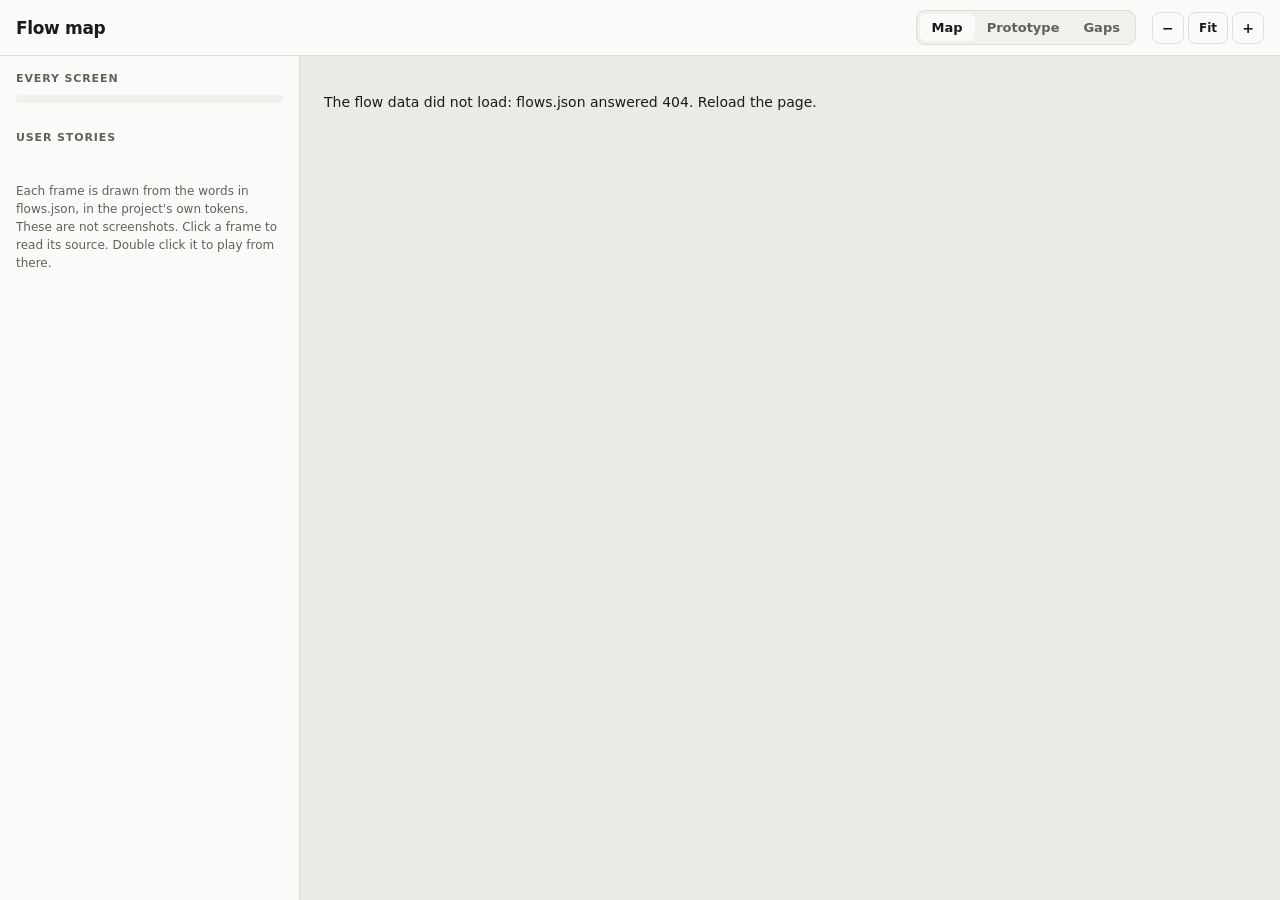
==== skills/flow-map/index.html @ 752dd4b7 "8.4: feat: the flow map draws any project's stories in their own frames" ====
<!doctype html>
<meta charset="utf-8">
<meta name="viewport" content="width=device-width,initial-scale=1">
<title>Flow map</title>
<style>
/* The chrome: the map's own furniture. It keeps one palette whatever the project is, so the
   project's colours are only ever the ones inside a screen. Nothing here names .frame, .bezel,
   .chrome or .screen, and a test holds that line. */
:root{
  --ground:#eceae6; --dot:#d8d4ce; --panel:#fbfaf8; --panel2:#f2f0ec; --ink:#1b1b19; --muted:#63605a; --line:#e0dcd6;
  --accent:#2f5d8a; --accent-ink:#ffffff;
  --s-built:#2e6b4c; --s-unwired:#a35f12; --s-designed:#6a5a86; --s-named:#7a4f8b; --s-gap:#ba1a1a; --s-later:#8c837e; --s-proposed:#1f6f8b;
  --chip:#fbfaf8; --shadow:0 1px 2px rgba(30,30,30,.08),0 8px 24px rgba(30,30,30,.10);
  --sans:ui-sans-serif,system-ui,-apple-system,"Segoe UI",sans-serif;
  --mono:ui-monospace,"SF Mono",Menlo,monospace;
}
@media (prefers-color-scheme:dark){:root{color-scheme:dark;
  --ground:#151514; --dot:#2a2927; --panel:#1f1e1c; --panel2:#272522; --ink:#f2f0ec; --muted:#b3aea6; --line:#37342f;
  --accent:#8fbde8; --accent-ink:#0c2033;
  --s-built:#6fc59a; --s-unwired:#f0a54a; --s-designed:#b9a6e0; --s-named:#d3a7e0; --s-gap:#ff8a80; --s-later:#9d948f; --s-proposed:#6cc3e0;
  --chip:#1f1e1c; --shadow:0 1px 2px rgba(0,0,0,.4),0 10px 30px rgba(0,0,0,.45);}}
*,*::before,*::after{box-sizing:border-box}
html,body{height:100%;margin:0}
body{background:var(--ground);color:var(--ink);font-family:var(--sans);font-size:14px;overflow:hidden}
button{font:inherit;color:inherit;cursor:pointer}
:focus-visible{outline:2px solid var(--accent);outline-offset:2px}

.app{display:grid;grid-template-rows:auto 1fr;height:100%}
header.bar{display:flex;align-items:center;gap:16px;padding:10px 16px;background:var(--panel);border-bottom:1px solid var(--line);flex-wrap:wrap}
.brand{display:flex;align-items:baseline;gap:10px;min-width:0;flex-wrap:wrap}
.brand b{font-weight:800;font-size:17px;letter-spacing:-.02em}
.stamp{font-family:var(--mono);font-size:11px;color:var(--muted)}
.seg{display:flex;background:var(--panel2);border:1px solid var(--line);border-radius:9px;padding:3px;margin-left:auto}
.seg button{border:0;background:none;padding:6px 12px;border-radius:6px;font-weight:600;font-size:13px;color:var(--muted)}
.seg button[aria-pressed="true"]{background:var(--panel);color:var(--ink)}
.seg button[hidden]{display:none}
.zoom{display:flex;gap:4px}
.zoom button{width:32px;height:32px;border:1px solid var(--line);background:var(--panel);border-radius:8px;font-weight:700}
.zoom button.wide{width:auto;padding:0 10px;font-size:12px}

.body{display:grid;grid-template-columns:300px 1fr;min-height:0}
aside{background:var(--panel);border-right:1px solid var(--line);overflow:auto;padding:16px;display:flex;flex-direction:column;gap:18px}
.label{font-size:11px;font-weight:700;letter-spacing:.08em;text-transform:uppercase;color:var(--muted)}
.bars{display:flex;height:8px;border-radius:4px;overflow:hidden;background:var(--panel2);gap:2px}
.bars span{display:block;height:100%}
.legend{display:grid;grid-template-columns:1fr auto;gap:6px 10px;font-size:12.5px}
.legend div{display:flex;align-items:center;gap:8px}
.legend output{font-family:var(--mono);font-size:12px;color:var(--muted);font-variant-numeric:tabular-nums}
.dot{width:9px;height:9px;border-radius:50%;flex:none}
.stories{display:flex;flex-direction:column;gap:4px}
.story{display:grid;grid-template-columns:28px 1fr;gap:4px 10px;text-align:left;border:1px solid transparent;background:none;border-radius:10px;padding:10px}
.story:hover{background:var(--panel2)}
.story[aria-current="true"]{background:var(--panel2);border-color:var(--line)}
.story .num{font-family:var(--mono);font-size:12px;color:var(--muted);padding-top:1px}
.story .t{font-weight:650;font-size:13.5px;line-height:1.3}
.story .m{grid-column:2;font-size:12px;color:var(--muted);display:flex;flex-direction:column;gap:6px}
.story .bars{height:5px}
.note{font-size:12px;line-height:1.5;color:var(--muted)}

main{position:relative;min-width:0;min-height:0;display:flex;flex-direction:column}
.storyhead{padding:14px 20px 10px;display:flex;flex-direction:column;gap:4px;border-bottom:1px solid var(--line);background:var(--panel)}
.storyhead h1{margin:0;font-size:20px;font-weight:750;letter-spacing:-.02em}
.storyhead p{margin:0;color:var(--muted);max-width:70ch;line-height:1.45}
.viewport{flex:1;overflow:auto;position:relative;cursor:grab;
  background-color:var(--ground);background-image:radial-gradient(var(--dot) 1.2px,transparent 1.3px);background-size:22px 22px}
.viewport.dragging{cursor:grabbing}
.stagewrap{position:relative}
.stage{position:absolute;left:0;top:0;transform-origin:0 0}
.stage svg.edges{position:absolute;left:0;top:0;overflow:visible;pointer-events:none}
.elabel{position:absolute;transform:translate(-50%,-50%);max-width:140px;background:var(--chip);border:1px solid var(--line);border-radius:7px;padding:3px 7px;font-size:11px;line-height:1.3;text-align:center}
.elabel.missing{color:var(--s-gap);border-color:var(--s-gap)}
.launch{position:absolute;font-family:var(--mono);font-size:11px;padding:4px 8px;border-radius:20px;background:var(--ink);color:var(--panel);transform:translateY(-50%)}
.lane{position:absolute;font-size:12px;font-weight:750;letter-spacing:.06em;text-transform:uppercase;color:var(--muted);white-space:nowrap}
.lane b{color:var(--accent);margin-right:8px}

.node{position:absolute;width:360px;background:none;border:0;padding:0;text-align:left;cursor:pointer}
.node .cap{display:flex;align-items:center;gap:7px;height:22px;margin-bottom:8px;font-size:12px;font-weight:650;white-space:nowrap;overflow:hidden;text-overflow:ellipsis}
.node .cap em{font-style:normal;color:var(--muted);font-weight:500}
.nodebox{display:flex;justify-content:center;filter:drop-shadow(0 8px 20px rgba(30,30,30,.14));transition:transform .15s ease}
.node:hover .nodebox{transform:translateY(-2px)}
.node[aria-pressed="true"] .nodebox{outline:3px solid var(--accent);outline-offset:6px;border-radius:12px}
.gapcard{width:300px;min-height:200px;border:2px dashed var(--s-gap);border-radius:22px;background:var(--panel);padding:18px;display:flex;flex-direction:column;gap:10px}
.gapcard .q{font-size:40px;font-weight:800;color:var(--s-gap);line-height:1}
.gapcard p{margin:0;font-size:13px;line-height:1.45}

.play{flex:1;overflow:auto;display:grid;grid-template-columns:minmax(0,1fr) 320px;gap:24px;padding:24px;align-items:start;
  background-color:var(--ground);background-image:radial-gradient(var(--dot) 1.2px,transparent 1.3px);background-size:22px 22px}
.playstage{display:flex;justify-content:center;padding-block:10px}
.playstage>div{transform:scale(1.35);transform-origin:top center}
.playstage [data-to]{cursor:pointer;transition:box-shadow .2s}
.playstage.flash [data-to]{box-shadow:0 0 0 2px var(--accent)}
.panel{background:var(--panel);border:1px solid var(--line);border-radius:14px;padding:16px;display:flex;flex-direction:column;gap:14px}
.panel h2{margin:0;font-size:17px;letter-spacing:-.01em}
.pill{display:inline-flex;align-items:center;gap:6px;font-size:11.5px;font-weight:650;padding:3px 9px;border-radius:20px;border:1px solid currentColor;width:max-content}
.ways{display:flex;flex-direction:column;gap:6px}
.ways button{display:flex;justify-content:space-between;gap:8px;text-align:left;border:1px solid var(--line);background:var(--panel2);border-radius:9px;padding:8px 10px;font-size:12.5px}
.ways button span{color:var(--muted);font-size:11.5px}
.trail{display:flex;flex-wrap:wrap;gap:4px;font-size:11.5px;color:var(--muted)}
.trail span+span::before{content:"\2192 "}

.drawer{position:absolute;top:12px;right:12px;bottom:12px;width:340px;max-width:calc(100% - 24px);background:var(--panel);border:1px solid var(--line);border-radius:14px;box-shadow:var(--shadow);padding:18px;overflow:auto;display:flex;flex-direction:column;gap:14px;z-index:5}
.drawer h2{margin:0;font-size:18px;letter-spacing:-.015em;padding-right:28px}
.drawer .x{position:absolute;top:12px;right:12px;width:30px;height:30px;border-radius:8px;border:1px solid var(--line);background:var(--panel2)}
.kv{display:grid;grid-template-columns:78px 1fr;gap:6px 10px;font-size:12.5px;margin:0}
.kv dt{color:var(--muted)}.kv dd{margin:0;font-family:var(--mono);font-size:11.5px;word-break:break-word}
.kv a{color:var(--accent)}
.drawer ul{margin:0;padding-left:18px;display:flex;flex-direction:column;gap:6px;line-height:1.45;font-size:13px}
.drawer .defect li{color:var(--s-gap)}
.primary{border:0;background:var(--accent);color:var(--accent-ink);font-weight:650;border-radius:9px;padding:9px 12px}

.sheet{flex:1;overflow:auto;padding:24px}
.sheet .inner{max-width:900px;display:flex;flex-direction:column;gap:22px}
.sheet .inner.wide{max-width:1180px}
.sheet h2{margin:0 0 8px;font-size:15px}
.item{display:grid;grid-template-columns:140px 1fr;gap:12px;padding:11px 14px;background:var(--panel);border:1px solid var(--line);border-radius:10px;text-align:left;width:100%;margin-top:6px}
.item b{font-size:12.5px}.item p{margin:0;line-height:1.45;font-size:13px}
.kind{font-size:11px;font-weight:700;letter-spacing:.06em;text-transform:uppercase}
.zone{display:flex;flex-direction:column;gap:6px}
.ents{display:grid;grid-template-columns:repeat(auto-fill,minmax(300px,1fr));gap:12px;align-items:start}
.ent{background:var(--panel);border:1px solid var(--line);border-radius:12px;padding:12px 14px;display:flex;flex-direction:column;gap:8px}
.ent header{display:flex;justify-content:space-between;align-items:center;gap:8px}
.ent header b{font-family:var(--mono);font-size:13px}
.ent>p{margin:0;font-size:12.5px;line-height:1.45;color:var(--muted)}
.ent ul{list-style:none;margin:0;padding:0;display:flex;flex-direction:column}
.ent li{display:grid;grid-template-columns:minmax(0,1.3fr) minmax(0,.8fr) minmax(0,1.4fr);gap:8px;padding:5px 0;border-top:1px solid var(--line);font-size:11.5px;align-items:baseline}
.ent li code{font-family:var(--mono);font-size:11px;word-break:break-word}
.ent li span{color:var(--muted)}.ent li em{font-style:normal;color:var(--muted)}
@media (max-width:820px){
  body{overflow:auto}
  .app{height:auto}
  .body{grid-template-columns:1fr}
  aside{border-right:0;border-bottom:1px solid var(--line)}
  .stories{flex-direction:row;overflow-x:auto;padding-bottom:4px}
  .story{min-width:220px}
  main{min-height:80vh}
  .viewport{height:70vh;flex:none}
  .play{grid-template-columns:1fr;padding:16px}
  .playstage>div{transform:none}
  .seg{margin-left:0}
  .item{grid-template-columns:1fr}
}
@media (prefers-reduced-motion:reduce){*{transition:none!important}}

/* screen:start
   Everything that paints a screen lives between these two marks, and every colour, font, radius
   and space in here is a custom property the page writes from the tokens of the flows.json it was
   given. A literal value here would be this page's opinion about somebody else's product, so the
   test refuses one. */
.frame{font-family:var(--t-font-sans);color:var(--t-colour-ink);flex:none}
.frame-mobile{width:220px}
.frame-mobile .bezel{width:220px;height:452px;border-radius:30px;background:var(--t-colour-frame);padding:7px;position:relative}
.frame-mobile .notch{position:absolute;top:8px;left:50%;width:62px;height:17px;margin-left:-31px;border-radius:10px;background:var(--t-colour-frame);z-index:2}
.frame-mobile .screen{height:100%;border-radius:var(--t-radius-screen);padding-top:30px}
.frame-web{width:360px}
.frame-web .chrome{display:flex;align-items:center;gap:6px;height:28px;padding:0 10px;border:1px solid var(--t-colour-line);border-bottom:0;
  border-radius:var(--t-radius-card) var(--t-radius-card) 0 0;background:var(--t-colour-surface-low)}
.frame-web .light{width:9px;height:9px;border-radius:50%;background:var(--t-colour-line);flex:none}
.frame-web .addr{flex:1;margin-left:6px;height:17px;border-radius:9px;background:var(--t-colour-surface);border:1px solid var(--t-colour-line);
  font-family:var(--t-font-mono);font-size:9px;line-height:15px;padding:0 8px;color:var(--t-colour-muted);overflow:hidden;white-space:nowrap}
.frame-web .screen{height:424px;border:1px solid var(--t-colour-line);border-top:0;border-radius:0 0 var(--t-radius-card) var(--t-radius-card)}
.screen{background:var(--t-colour-surface);color:var(--t-colour-ink);overflow:hidden;position:relative;display:flex;flex-direction:column;
  gap:var(--t-space-gap);padding:var(--t-space-pad);font-size:11px;line-height:1.35}
.screen.hasdock{padding-bottom:58px}
.screen .h{font-size:16px;font-weight:700;line-height:1.22;letter-spacing:-.02em}
.screen .p{font-size:10.5px;line-height:1.45;color:var(--t-colour-muted)}
.screen .eb{font-size:9px;font-weight:700;letter-spacing:.08em;text-transform:uppercase;color:var(--t-colour-muted)}
.screen .card{background:var(--t-colour-surface-low);border-radius:var(--t-radius-card);padding:9px 10px;display:flex;flex-direction:column;gap:3px;
  font-size:10.5px;line-height:1.4;color:var(--t-colour-muted)}
.screen .card .k{font-size:8.5px;font-weight:700;letter-spacing:.08em;text-transform:uppercase;color:var(--t-colour-primary)}
.screen .card .v{font-size:12px;font-weight:650;color:var(--t-colour-ink)}
.screen .btn{background:var(--t-colour-primary);color:var(--t-colour-on-primary);border-radius:var(--t-radius-control);padding:10px;
  text-align:center;font-weight:650;font-size:11.5px}
/* On a phone the last action sits at the bottom of the screen. In a browser it follows the shape
   above it, because a page scrolls and the bottom of the window is not the end of the form. */
.frame-mobile .screen .btn{margin-top:auto}
.frame-mobile .screen .btn~.btn,.frame-mobile .screen .btn~.btn2,.frame-mobile .screen .btn2~.btn{margin-top:0}
.screen .btn2{border:1.5px solid var(--t-colour-line);border-radius:var(--t-radius-control);padding:9px;text-align:center;font-weight:600;font-size:11.5px}
.screen .lnk{font-size:11px;font-weight:600;color:var(--t-colour-primary);text-align:center}
.screen .links{display:flex;justify-content:center;gap:14px}
.screen .top{display:flex;justify-content:space-between;align-items:center;font-size:10px;font-weight:600;color:var(--t-colour-muted)}
.screen .top .r{color:var(--t-colour-primary)}
.screen .input{border:1.5px solid var(--t-colour-line);border-radius:var(--t-radius-control);padding:6px 8px;font-family:var(--t-font-mono);
  font-size:9.5px;color:var(--t-colour-muted)}
.screen .fields{display:flex;flex-direction:column;gap:4px}
.screen .fields div{border:1.5px solid var(--t-colour-line);border-radius:var(--t-radius-control);padding:6px 8px;font-size:10px;color:var(--t-colour-muted)}
.screen .list{display:flex;flex-direction:column;gap:3px;font-size:10px;color:var(--t-colour-muted)}
.screen .list div::before{content:"\00b7";margin-right:6px;color:var(--t-colour-primary);font-weight:800}
.screen .rows{display:flex;flex-direction:column;border-radius:var(--t-radius-card);background:var(--t-colour-surface-low);overflow:hidden}
.screen .rows div{display:flex;justify-content:space-between;align-items:center;gap:6px;padding:8px 10px;font-size:10.5px;font-weight:600;
  border-top:1px solid var(--t-colour-surface)}
.screen .rows div:first-child{border-top:0}
.screen .rows small{display:block;font-weight:500;color:var(--t-colour-muted);font-size:9.5px}
.screen .chips{display:flex;flex-wrap:wrap;gap:5px}
.screen .chips span{background:var(--t-colour-surface-low);border-radius:14px;padding:4px 9px;font-size:9.5px;font-weight:600}
.screen .opts{display:flex;flex-direction:column;gap:4px}
.screen .opts div{display:flex;align-items:center;gap:8px;font-size:10.5px;line-height:1.3;padding:7px 9px;border-radius:var(--t-radius-control);
  background:var(--t-colour-surface-low)}
.screen .opts div i{flex:none;width:12px;height:12px;border-radius:50%;border:1.5px solid var(--t-colour-line);background:var(--t-colour-surface)}
.screen .opts.multi div i{border-radius:3px}
.screen .opts div.on i{border-color:var(--t-colour-primary);background:var(--t-colour-primary)}
.screen .tiles{display:grid;grid-template-columns:1fr 1fr;gap:5px}
.screen .tiles div{background:var(--t-colour-surface-low);border-radius:var(--t-radius-card);padding:8px 7px;font-size:9.5px;font-weight:600;
  line-height:1.25;min-height:34px;display:flex;align-items:flex-end}
.screen .tiles div.on{box-shadow:inset 0 0 0 1.5px var(--t-colour-primary)}
.screen .stat{text-align:center;padding:6px 0}
.screen .stat b{display:block;font-size:24px;font-weight:800;letter-spacing:-.03em;color:var(--t-colour-primary)}
.screen .stat span{font-size:10px;color:var(--t-colour-muted);line-height:1.4}
.screen .quote{background:var(--t-colour-surface-low);border-radius:var(--t-radius-card);padding:9px 10px;font-size:10px;line-height:1.4;color:var(--t-colour-muted)}
.screen .quote b{display:block;color:var(--t-colour-ink);font-size:10.5px;margin-bottom:2px}
.screen .code{font-family:var(--t-font-mono);font-size:10px;line-height:1.6;background:var(--t-colour-surface-low);border-radius:var(--t-radius-card);padding:10px}
.screen .image{flex:1;min-height:52px;border:1.5px dashed var(--t-colour-line);border-radius:var(--t-radius-card);display:flex;align-items:center;
  justify-content:center;font-size:9.5px;color:var(--t-colour-muted)}
.screen .table{display:flex;flex-direction:column;border:1px solid var(--t-colour-line);border-radius:var(--t-radius-card);overflow:hidden;font-size:9.5px}
.screen .table div{display:flex;gap:8px;padding:6px 8px;border-top:1px solid var(--t-colour-line)}
.screen .table div:first-child{border-top:0;background:var(--t-colour-surface-low);font-weight:700}
.screen .table span{flex:1;overflow:hidden;white-space:nowrap;text-overflow:ellipsis}
.screen .nav{display:flex;align-items:center;gap:12px;padding-bottom:6px;border-bottom:1px solid var(--t-colour-line);font-size:10px;font-weight:600;
  color:var(--t-colour-muted)}
.screen .nav span.on{color:var(--t-colour-primary)}
.screen .dock{position:absolute;left:0;right:0;bottom:0;height:50px;display:flex;background:var(--t-colour-surface);
  border-top:1px solid var(--t-colour-line);padding:6px 4px 10px}
.screen .dock div{flex:1;display:flex;flex-direction:column;align-items:center;gap:3px;font-size:8.5px;font-weight:600;color:var(--t-colour-muted)}
.screen .dock div i{width:16px;height:16px;border-radius:5px;background:var(--t-colour-surface-low)}
.screen .dock div.on{color:var(--t-colour-primary)}
.screen .dock div.on i{background:var(--t-colour-primary)}
.screen .spacer{flex:1}
/* screen:end */
</style>

<div class="app">
  <header class="bar">
    <div class="brand"><b id="title">Flow map</b><span class="stamp" id="stamp"></span></div>
    <div class="seg" role="group" aria-label="View">
      <button id="m-map" aria-pressed="true">Map</button>
      <button id="m-play" aria-pressed="false">Prototype</button>
      <button id="m-gaps" aria-pressed="false">Gaps</button>
      <button id="m-data" aria-pressed="false" hidden>Data</button>
    </div>
    <div class="zoom" id="zoom">
      <button id="z-out" aria-label="Zoom out">&#8722;</button>
      <button id="z-fit" class="wide">Fit</button>
      <button id="z-in" aria-label="Zoom in">+</button>
    </div>
  </header>
  <div class="body">
    <aside>
      <section style="display:flex;flex-direction:column;gap:10px">
        <div class="label">Every screen</div>
        <div class="bars" id="allbar"></div>
        <div class="legend" id="legend"></div>
      </section>
      <section style="display:flex;flex-direction:column;gap:8px">
        <div class="label">User stories</div>
        <div class="stories" id="stories"></div>
      </section>
      <p class="note">Each frame is drawn from the words in flows.json, in the project's own tokens.
        These are not screenshots. Click a frame to read its source. Double click it to play from there.</p>
    </aside>
    <main id="main"></main>
  </div>
</div>

<script id="flow-map-render">
// The renderer. It reads a screen and the tokens, and it answers with markup. It touches no
// document and no global state, so a test can run it outside a browser and read what an operator
// sees. Everything below the next script tag is the application around it.

var SCREEN_STATUS = {
  built: "Built, reachable",
  unwired: "Built, no route opens it",
  designed: "Designed, not built",
  named: "Named in a step, not designed",
  gap: "Open question",
  later: "After version 1",
  proposed: "Proposed, not decided"
};

// SURFACES are the two things a person looks at. A screen names one, and the name picks the frame.
var SURFACES = { mobile: "mobile", web: "web" };

function esc(s) {
  return String(s === null || s === undefined ? "" : s)
    .replace(/[&<>"]/g, function (c) { return { "&": "&amp;", "<": "&lt;", ">": "&gt;", '"': "&quot;" }[c]; });
}

// surfaceOf answers which frame a screen is drawn in. A screen that names neither is drawn on the
// phone, and the gaps view reports it, because a silent default is how a web page ends up in a
// phone and nobody sees it.
function surfaceOf(screen) {
  return screen && SURFACES[screen.surface] ? screen.surface : SURFACES.mobile;
}

// tokenStyle turns the tokens object into custom properties. It reads the groups it is given
// rather than a list written here, so a project can carry more tokens than this page draws with.
// A name or a value that could break out of the style attribute is left out.
function tokenStyle(tokens) {
  var safeName = /^[a-z0-9-]+$/i, out = [];
  Object.keys(tokens || {}).forEach(function (group) {
    var set = tokens[group];
    if (!set || typeof set !== "object" || !safeName.test(group)) { return; }
    Object.keys(set).forEach(function (name) {
      var value = String(set[name]);
      if (!safeName.test(name) || /[;"<>]/.test(value)) { return; }
      out.push("--t-" + group + "-" + name + ":" + value);
    });
  });
  return out.join(";");
}

function hot(to) { return to ? ' data-to="' + esc(to) + '"' : ""; }

// named puts the component an element stands for on the element itself, so a person reading the
// mockup can hover it and a build can read which component goes where.
function named(e) {
  return e && e.component ? ' data-component="' + esc(e.component) + '" title="' + esc(e.component) + '"' : "";
}

function box(cls, e, inner, extra) {
  return '<div class="' + cls + '"' + named(e) + (extra || "") + ">" + inner + "</div>";
}

function lines(values) {
  return (values || []).map(function (v) { return esc(v); });
}

function renderEl(e) {
  switch (e.t) {
    case "h": return box("h", e, esc(e.v));
    case "p": return box("p", e, esc(e.v));
    case "eyebrow": return box("eb", e, esc(e.v));
    case "top": return box("top", e, "<span>" + esc(e.v) + "</span><span class=\"r\"" + hot(e.to) + ">" + esc(e.right) + "</span>");
    case "card": return box("card", e, (e.v || []).length > 1
      ? '<span class="k">' + esc(e.v[0]) + "</span>" + e.v.slice(1).map(function (l, i) {
        return '<span class="' + (i === 0 ? "v" : "") + '">' + esc(l) + "</span>";
      }).join("")
      : "<span>" + esc((e.v || [])[0]) + "</span>");
    case "btn": return box("btn", e, esc(e.v), hot(e.to));
    case "btn2": return box("btn2", e, esc(e.v), hot(e.to));
    case "link": return box("lnk", e, esc(e.v), hot(e.to));
    case "links": return box("links", e, (e.v || []).map(function (l) {
      return '<span class="lnk"' + hot(l.to) + ">" + esc(l.v) + "</span>";
    }).join(""));
    case "input": return box("input", e, esc(e.v));
    case "fields": return box("fields", e, lines(e.v).map(function (f) { return "<div>" + f + "</div>"; }).join(""));
    case "list": return box("list", e, lines(e.v).map(function (l) { return "<div>" + l + "</div>"; }).join(""));
    case "rows": return box("rows", e, (e.v || []).map(function (r) {
      return "<div" + hot(r.to) + "><span>" + esc(r.v) + (r.sub ? "<small>" + esc(r.sub) + "</small>" : "") + "</span></div>";
    }).join(""));
    case "chips": return box("chips", e, lines(e.v).map(function (c) { return "<span>" + c + "</span>"; }).join(""));
    case "opts": return box("opts" + (e.multi ? " multi" : ""), e, (e.v || []).map(function (o, i) {
      return '<div class="' + ((e.on || []).indexOf(i) >= 0 ? "on" : "") + '"' + hot(o && o.to) + "><i></i>" + esc(o && o.v !== undefined ? o.v : o) + "</div>";
    }).join(""));
    case "tiles": return box("tiles", e, (e.v || []).map(function (o, i) {
      return '<div class="' + ((e.on || []).indexOf(i) >= 0 ? "on" : "") + '">' + esc(o) + "</div>";
    }).join(""));
    case "stat": return box("stat", e, "<b>" + esc(e.v) + "</b><span>" + esc(e.sub) + "</span>");
    case "quote": return box("quote", e, "<b>" + esc(e.v) + "</b>" + esc(e.sub));
    case "code": return box("code", e, esc(e.v));
    case "image": return box("image", e, esc(e.v));
    case "table": return box("table", e, "<div>" + lines(e.head).map(function (h) { return "<span>" + h + "</span>"; }).join("") + "</div>" +
      (e.rows || []).map(function (row) {
        return "<div>" + lines(row).map(function (cell) { return "<span>" + cell + "</span>"; }).join("") + "</div>";
      }).join(""));
    case "nav": return box("nav", e, (e.v || []).map(function (n) {
      return '<span class="' + (n.v === e.active ? "on" : "") + '"' + hot(n.to) + ">" + esc(n.v) + "</span>";
    }).join(""));
    case "dock": return box("dock", e, (e.v || []).map(function (n) {
      return '<div class="' + (n.v === e.active ? "on" : "") + '"' + hot(n.to) + "><i></i>" + esc(n.v) + "</div>";
    }).join(""));
    case "spacer": return box("spacer", e, "");
    default: return "";
  }
}

function renderElements(screen) {
  return ((screen && screen.el) || []).map(renderEl).join("");
}

// renderScreen draws one screen inside the frame its surface asks for: a phone for mobile, a
// browser with an address bar for web. The tokens ride on the frame as custom properties, so every
// colour and font below it is the project's own.
function renderScreen(screen, tokens) {
  var surface = surfaceOf(screen);
  var hasDock = (((screen && screen.el) || []).some(function (e) { return e.t === "dock"; })) ? " hasdock" : "";
  var style = ' style="' + tokenStyle(tokens) + '"';
  var inside = '<div class="screen' + hasDock + '">' + renderElements(screen) + "</div>";
  if (surface === SURFACES.web) {
    return '<div class="frame frame-web" data-surface="web"' + style + '>' +
      '<div class="chrome"><i class="light"></i><i class="light"></i><i class="light"></i>' +
      '<span class="addr">' + esc((screen && screen.route) || "/") + "</span></div>" + inside + "</div>";
  }
  return '<div class="frame frame-mobile" data-surface="mobile"' + style + '>' +
    '<div class="bezel"><i class="notch"></i>' + inside + "</div></div>";
}
</script>

<script>
// The application: the four views, the story picker, and the fetch that starts it.
var NODE_W = 360, NODE_H = 452, CAP = 30, COL = 470, ROW = 610, PAD_X = 140, PAD_TOP = 150, PAD_BOTTOM = 120;
var EDGE = { built: "built", designed: "designed", named: "named", missing: "gap", later: "later", proposed: "proposed" };

var DATA, mode = "map", storyId, zoom = 1, selected = null, playTrail = [];
var $ = function (s, r) { return (r || document).querySelector(s); };
var col = function (s) { return "var(--s-" + s + ")"; };
var remember = function (k, v) { try { localStorage.setItem("flow-map-" + k, v); } catch (e) { /* storage is optional */ } };
var recall = function (k) { try { return localStorage.getItem("flow-map-" + k); } catch (e) { return null; } };

function screenOf(id) { return DATA.screens[id] || { name: id, status: "gap", q: "No screen with this name is in flows.json." }; }
function frameOf(s) { return s.status === "gap" ? renderGap(s) : renderScreen(s, DATA.tokens); }
function renderGap(s) { return '<div class="gapcard"><div class="q">?</div><b>' + esc(s.name) + "</b><p>" + esc(s.q) + "</p></div>"; }

function counts(ids) {
  var c = {};
  ids.forEach(function (id) { var st = screenOf(id).status; c[st] = (c[st] || 0) + 1; });
  return c;
}
function barHtml(c) {
  return Object.keys(SCREEN_STATUS).filter(function (k) { return c[k]; }).map(function (k) {
    return '<span style="flex:' + c[k] + ";background:" + col(k) + '" title="' + esc(SCREEN_STATUS[k]) + ": " + c[k] + '"></span>';
  }).join("");
}
function renderAside() {
  var all = counts(Object.keys(DATA.screens));
  $("#allbar").innerHTML = barHtml(all);
  $("#legend").innerHTML = Object.keys(SCREEN_STATUS).map(function (k) {
    return '<div><i class="dot" style="background:' + col(k) + '"></i>' + esc(SCREEN_STATUS[k]) + "</div><output>" + (all[k] || 0) + "</output>";
  }).join("");
  $("#stories").innerHTML = DATA.stories.map(function (st, i) {
    var ids = DATA.stories[i].nodes.map(function (n) { return n[0]; }).filter(function (v, at, list) { return list.indexOf(v) === at; });
    return '<button class="story" data-story="' + esc(st.id) + '" aria-current="' + (st.id === storyId) + '">' +
      '<span class="num">' + (i + 1) + '</span><span class="t">' + esc(st.title) + "</span>" +
      '<span class="m"><span>' + esc(st.steps || (ids.length + " screens")) + '</span><span class="bars">' + barHtml(counts(ids)) + "</span></span></button>";
  }).join("");
  Array.prototype.forEach.call(document.querySelectorAll(".story"), function (b) {
    b.onclick = function () { selectStory(b.dataset.story); };
  });
}

function storyNow() {
  var found = DATA.stories.filter(function (s) { return s.id === storyId; });
  return found.length ? found[0] : DATA.stories[0];
}
function nodePos(n) { return { x: PAD_X + n[1] * COL, y: PAD_TOP + n[2] * ROW }; }
function edgePath(a, b) {
  var A = { l: a.x, r: a.x + NODE_W, t: a.y + CAP, b: a.y + CAP + NODE_H, cx: a.x + NODE_W / 2, cy: a.y + CAP + NODE_H / 2 };
  var B = { l: b.x, r: b.x + NODE_W, t: b.y + CAP, b: b.y + CAP + NODE_H, cx: b.x + NODE_W / 2, cy: b.y + CAP + NODE_H / 2 };
  var dc = Math.round((b.x - a.x) / COL), sameRow = a.y === b.y;
  if (sameRow && (dc > 1 || dc < 0)) {
    var lift = 70 + Math.abs(dc) * 12, y = A.t - CAP - lift;
    return { d: "M" + A.cx + " " + (A.t - CAP - 4) + " C" + A.cx + " " + y + ", " + B.cx + " " + y + ", " + B.cx + " " + (B.t - CAP - 6), mx: (A.cx + B.cx) / 2, my: y + lift * 0.25 };
  }
  if (dc > 0) {
    var k = (B.l - A.r) / 2;
    return { d: "M" + A.r + " " + A.cy + " C" + (A.r + k) + " " + A.cy + ", " + (B.l - k) + " " + B.cy + ", " + (B.l - 4) + " " + B.cy, mx: (A.r + B.l) / 2, my: (A.cy + B.cy) / 2 };
  }
  if (dc === 0) {
    var down = b.y > a.y, y1 = down ? A.b : A.t - CAP, y2 = down ? B.t - CAP - 6 : B.b + 6;
    return { d: "M" + A.cx + " " + y1 + " L" + B.cx + " " + y2, mx: A.cx, my: (y1 + y2) / 2 };
  }
  if (b.y > a.y) {
    var mid = A.b + 26, x = B.l - 40;
    return { d: "M" + A.cx + " " + A.b + " L" + A.cx + " " + mid + " L" + x + " " + mid + " L" + x + " " + B.cy + " L" + (B.l - 4) + " " + B.cy, mx: (A.cx + x) / 2, my: mid };
  }
  var yy = Math.max(A.b, B.b) + 80;
  return { d: "M" + A.cx + " " + A.b + " C" + A.cx + " " + yy + ", " + B.cx + " " + yy + ", " + B.cx + " " + (B.b + 6), mx: (A.cx + B.cx) / 2, my: yy - 20 };
}
function renderMap() {
  var st = storyNow(), main = $("#main");
  var maxC = Math.max.apply(null, st.nodes.map(function (n) { return n[1]; }));
  var maxR = Math.max.apply(null, st.nodes.map(function (n) { return n[2]; }));
  var sw = PAD_X * 2 + maxC * COL + NODE_W, sh = PAD_TOP + maxR * ROW + CAP + NODE_H + PAD_BOTTOM;
  var pos = {};
  st.nodes.forEach(function (n) { pos[n[0]] = nodePos(n); });
  var markers = Object.keys(EDGE).map(function (name) {
    var k = EDGE[name];
    return '<marker id="ar-' + k + '" viewBox="0 0 10 10" refX="8" refY="5" markerWidth="7" markerHeight="7" orient="auto-start-reverse"><path d="M0 0L10 5L0 10z" fill="' + col(k) + '"/></marker>';
  }).join("");
  var svg = '<svg class="edges" width="' + sw + '" height="' + sh + '"><defs>' + markers + "</defs>", labels = "";
  (st.edges || []).forEach(function (e) {
    var from = pos[e[0]], to = pos[e[1]];
    if (!from || !to) { return; }
    var p = edgePath(from, to), k = EDGE[e[3]] || "built";
    var dash = { built: "", designed: "7 6", named: "2 5", gap: "5 5", later: "7 6", proposed: "3 4" }[k];
    svg += '<path d="' + p.d + '" fill="none" stroke="' + col(k) + '" stroke-width="' + (k === "built" ? 2.2 : 2) + '" ' +
      (dash ? 'stroke-dasharray="' + dash + '" ' : "") + 'marker-end="url(#ar-' + k + ')"/>';
    labels += '<div class="elabel ' + (e[3] === "missing" ? "missing" : "") + '" style="left:' + p.mx + "px;top:" + p.my + 'px">' + esc(e[2]) + "</div>";
  });
  svg += "</svg>";
  var s0 = pos[st.start] || pos[st.nodes[0][0]];
  var lanes = (st.lanes || []).map(function (t, r) {
    return '<div class="lane" style="left:' + PAD_X + "px;top:" + (PAD_TOP + r * ROW - (r ? 62 : 44)) + 'px"><b>' + (r + 1) + "</b>" + esc(t) + "</div>";
  }).join("");
  var nodes = st.nodes.map(function (n) {
    var id = n[0], s = screenOf(id), p = pos[id];
    return '<button class="node" data-id="' + esc(id) + '" style="left:' + p.x + "px;top:" + p.y + 'px" aria-pressed="' + (selected === id) + '" ' +
      'aria-label="' + esc(s.name) + ", " + esc(SCREEN_STATUS[s.status] || s.status) + '">' +
      '<div class="cap"><i class="dot" style="background:' + col(s.status) + '"></i>' + esc(s.name) +
      "<em>" + esc(surfaceOf(s)) + "</em></div>" +
      '<div class="nodebox">' + frameOf(s) + "</div></button>";
  }).join("");
  main.innerHTML = '<div class="storyhead"><h1>' + esc(st.title) + "</h1><p>" + esc(st.story) + "</p></div>" +
    '<div class="viewport" id="vp"><div class="stagewrap" id="wrap"><div class="stage" id="stage" style="width:' + sw + "px;height:" + sh + 'px">' +
    svg + labels + '<div class="launch" style="left:' + (s0.x - 92) + "px;top:" + (s0.y + CAP + NODE_H / 2) + 'px">start &#8594;</div>' + lanes + nodes + "</div></div></div>";
  main.dataset.sw = sw; main.dataset.sh = sh;
  Array.prototype.forEach.call(main.querySelectorAll(".node"), function (n) {
    n.onclick = function () { openDrawer(n.dataset.id); };
    n.ondblclick = function () { playTrail = [n.dataset.id]; setMode("play"); };
  });
  enablePan($("#vp"));
  if (selected && st.nodes.some(function (n) { return n[0] === selected; })) { openDrawer(selected); } else { selected = null; }
  fit();
}
function applyZoom() {
  var m = $("#main"), st = $("#stage"), wr = $("#wrap");
  if (!st) { return; }
  st.style.transform = "scale(" + zoom + ")";
  wr.style.width = m.dataset.sw * zoom + "px";
  wr.style.height = m.dataset.sh * zoom + "px";
}
function fit() {
  var vp = $("#vp"); if (!vp) { return; }
  var m = $("#main");
  var rows = Math.round((m.dataset.sh - PAD_TOP - CAP - NODE_H - PAD_BOTTOM) / ROW) + 1;
  zoom = rows > 2
    ? Math.max(0.3, Math.min(1, (vp.clientWidth - 8) / m.dataset.sw))
    : Math.max(0.4, Math.min(1, (vp.clientHeight - 8) / m.dataset.sh));
  applyZoom();
}
var panState = null;
function enablePan(vp) {
  vp.addEventListener("pointerdown", function (e) {
    if (e.target.closest(".node,.drawer")) { return; }
    panState = { vp: vp, sx: e.clientX, sy: e.clientY, sl: vp.scrollLeft, st: vp.scrollTop };
    vp.classList.add("dragging");
  });
}
window.addEventListener("pointermove", function (e) {
  if (!panState) { return; }
  panState.vp.scrollLeft = panState.sl - (e.clientX - panState.sx);
  panState.vp.scrollTop = panState.st - (e.clientY - panState.sy);
});
window.addEventListener("pointerup", function () {
  if (panState) { panState.vp.classList.remove("dragging"); }
  panState = null;
});

function sourceLinks(src) {
  if (!src) { return "none"; }
  var repo = (DATA.readAt && DATA.readAt.repository) || "";
  var commit = (DATA.readAt && DATA.readAt.commit) || "main";
  return src.split(", ").map(function (p) {
    if (!repo) { return esc(p); }
    return '<a href="' + esc(repo) + "/blob/" + esc(commit) + "/" + esc(p) + '" target="_blank" rel="noopener">' + esc(p) + "</a>";
  }).join("<br>");
}
function ways(id) {
  var out = [];
  DATA.stories.forEach(function (st) {
    (st.edges || []).forEach(function (e) {
      if (e[0] === id && !out.some(function (o) { return o.t === e[1] && o.label === e[2]; })) {
        out.push({ t: e[1], label: e[2], kind: e[3] });
      }
    });
  });
  return out;
}
function openDrawer(id) {
  selected = id;
  var s = screenOf(id);
  Array.prototype.forEach.call(document.querySelectorAll(".node"), function (n) {
    n.setAttribute("aria-pressed", String(n.dataset.id === id));
  });
  var old = $(".drawer"); if (old) { old.remove(); }
  var d = document.createElement("div");
  d.className = "drawer";
  d.innerHTML = '<button class="x" aria-label="Close">&#215;</button><h2>' + esc(s.name) + "</h2>" +
    '<span class="pill" style="color:' + col(s.status) + '"><i class="dot" style="background:' + col(s.status) + '"></i>' + esc(SCREEN_STATUS[s.status] || s.status) + "</span>" +
    '<dl class="kv"><dt>Surface</dt><dd>' + esc(surfaceOf(s)) + "</dd><dt>Route</dt><dd>" + esc(s.route || "none") +
    "</dd><dt>Source</dt><dd>" + sourceLinks(s.source) + "</dd><dt>Builds</dt><dd>" + esc(s.ref || "none") + "</dd></dl>" +
    (s.q ? '<p style="margin:0;line-height:1.5">' + esc(s.q) + "</p>" : "") +
    ((s.defects || []).length ? '<div><div class="label" style="color:var(--s-gap)">What is missing</div><ul class="defect">' +
      s.defects.map(function (x) { return "<li>" + esc(x) + "</li>"; }).join("") + "</ul></div>" : "") +
    ((s.notes || []).length ? '<div><div class="label">Notes</div><ul>' +
      s.notes.map(function (x) { return "<li>" + esc(x) + "</li>"; }).join("") + "</ul></div>" : "") +
    (ways(id).length ? '<div><div class="label">Ways out</div><ul>' + ways(id).map(function (w) {
      return "<li>" + esc(w.label) + " &#8594; " + esc(screenOf(w.t).name) + "</li>";
    }).join("") + "</ul></div>" : "") +
    (s.status !== "gap" ? '<button class="primary">Play from this screen</button>' : "");
  $("#main").appendChild(d);
  d.querySelector(".x").onclick = function () {
    d.remove(); selected = null;
    Array.prototype.forEach.call(document.querySelectorAll(".node"), function (n) { n.setAttribute("aria-pressed", "false"); });
  };
  var p = d.querySelector(".primary");
  if (p) { p.onclick = function () { playTrail = [id]; setMode("play"); }; }
}

function renderPlay() {
  var st = storyNow();
  if (!playTrail.length) { playTrail = [st.start]; }
  var id = playTrail[playTrail.length - 1], s = screenOf(id), w = ways(id);
  $("#main").innerHTML = '<div class="storyhead"><h1>' + esc(st.title) + "</h1><p>Press the frame the way a person would. Press an empty spot to flash what can be pressed.</p></div>" +
    '<div class="play"><div class="playstage" id="pp">' + frameOf(s) + "</div>" +
    '<div class="panel"><h2>' + esc(s.name) + "</h2>" +
    '<span class="pill" style="color:' + col(s.status) + '"><i class="dot" style="background:' + col(s.status) + '"></i>' + esc(SCREEN_STATUS[s.status] || s.status) + "</span>" +
    '<div class="note">' + esc(surfaceOf(s)) + " &#183; " + esc(s.route || "no route") + "</div>" +
    ((s.defects || []).length ? '<p class="note" style="color:var(--s-gap);margin:0">' + esc(s.defects[0]) + "</p>" : "") +
    (w.length ? '<div class="ways"><div class="label">Ways out</div>' + w.map(function (x) {
      return '<button data-go="' + esc(x.t) + '">' + esc(x.label) + "<span>" + esc(screenOf(x.t).name) + "</span></button>";
    }).join("") + "</div>" : "") +
    '<div style="display:flex;gap:8px"><button class="primary" id="pb"' + (playTrail.length < 2 ? ' disabled style="opacity:.4"' : "") + ">Back</button>" +
    '<button class="primary" id="pr" style="background:var(--panel2);color:var(--ink);border:1px solid var(--line)">Restart story</button></div>' +
    '<div><div class="label" style="margin-bottom:6px">Trail</div><div class="trail">' +
    playTrail.map(function (t) { return "<span>" + esc(screenOf(t).name) + "</span>"; }).join("") + "</div></div></div></div>";
  var pp = $("#pp");
  pp.onclick = function (e) {
    var h = e.target.closest("[data-to]");
    if (!h) { pp.classList.add("flash"); setTimeout(function () { pp.classList.remove("flash"); }, 600); return; }
    go(h.dataset.to);
  };
  Array.prototype.forEach.call(document.querySelectorAll("[data-go]"), function (b) {
    b.onclick = function () { go(b.dataset.go); };
  });
  $("#pb").onclick = function () { if (playTrail.length > 1) { playTrail.pop(); renderPlay(); } };
  $("#pr").onclick = function () { playTrail = []; renderPlay(); };
}
function go(to) {
  if (to === "back") { if (playTrail.length > 1) { playTrail.pop(); } renderPlay(); return; }
  if (DATA.screens[to]) { playTrail.push(to); renderPlay(); }
}

function renderGaps() {
  var rows = [];
  Object.keys(DATA.screens).forEach(function (id) {
    var s = DATA.screens[id];
    (s.defects || []).forEach(function (x) { rows.push({ id: id, kind: "Missing", c: "gap", t: x }); });
    if (s.status === "gap") { rows.push({ id: id, kind: "Question", c: "gap", t: s.q }); }
    if (s.status === "unwired") { rows.push({ id: id, kind: "Not reachable", c: "unwired", t: s.name + " is built. No route opens it." }); }
    if (s.status === "named") { rows.push({ id: id, kind: "Not designed", c: "named", t: s.name + " is named in " + (s.ref || "a step") + ". No screen design exists." }); }
    if (!SURFACES[s.surface]) { rows.push({ id: id, kind: "No surface", c: "gap", t: s.name + " names no surface, so it is drawn on a phone." }); }
    (s.el || []).forEach(function (e) {
      if (!e.component) { rows.push({ id: id, kind: "No component", c: "named", t: "A " + e.t + " on " + s.name + " names no component." }); }
    });
  });
  var seen = {};
  var groups = DATA.stories.map(function (st) {
    return {
      st: st,
      items: rows.filter(function (r) { return st.nodes.some(function (n) { return n[0] === r.id; }); }).filter(function (r) {
        var k = r.id + r.t;
        if (seen[k]) { return false; }
        seen[k] = true;
        return true;
      })
    };
  }).filter(function (g) { return g.items.length; });
  $("#main").innerHTML = '<div class="storyhead"><h1>What is missing</h1><p>Every defect, open question, unreachable screen and unnamed component, by user story. A screen in two stories is listed under the first.</p></div>' +
    '<div class="sheet"><div class="inner">' + (groups.length ? groups.map(function (g) {
      return "<section><h2>" + esc(g.st.title) + "</h2>" + g.items.map(function (r) {
        return '<button class="item" data-story="' + esc(g.st.id) + '" data-id="' + esc(r.id) + '"><span class="kind" style="color:' + col(r.c) + '">' + r.kind +
          "</span><div><b>" + esc(screenOf(r.id).name) + "</b><p>" + esc(r.t) + "</p></div></button>";
      }).join("") + "</section>";
    }).join("") : '<p class="note">Nothing is missing on any story in this map.</p>') + "</div></div>";
  Array.prototype.forEach.call(document.querySelectorAll(".sheet .item"), function (b) {
    b.onclick = function () { selected = b.dataset.id; storyId = b.dataset.story; setMode("map"); };
  });
}

function renderData() {
  var dm = DATA.dataModel;
  var table = function (t) {
    return '<article class="ent"><header><b>' + esc(t.name) + '</b><span class="pill" style="color:' + col(t.status === "proposed" ? "proposed" : t.status === "designed" ? "designed" : "built") + '">' + esc(t.status) + "</span></header>" +
      "<p>" + esc(t.role) + "</p><ul>" + (t.fields || []).map(function (f) {
        return "<li><code>" + esc(f[0]) + "</code><span>" + esc(f[1]) + "</span><em>" + esc(f[2]) + "</em></li>";
      }).join("") + "</ul></article>";
  };
  $("#main").innerHTML = '<div class="storyhead"><h1>Where the data lives</h1><p>' + esc(dm.intro) + "</p></div>" +
    '<div class="sheet"><div class="inner wide">' + (dm.zones || []).map(function (z) {
      return '<section class="zone"><h2>' + esc(z.title) + '</h2><p class="note">' + esc(z.sub) + '</p><div class="ents">' + (z.tables || []).map(table).join("") + "</div></section>";
    }).join("") +
    ((dm.decisions || []).length ? "<section><h2>Decisions for you</h2>" + dm.decisions.map(function (x, i) {
      return '<div class="item"><span class="kind" style="color:' + col("gap") + '">Decision ' + (i + 1) + "</span><div><p>" + esc(x) + "</p></div></div>";
    }).join("") + "</section>" : "") + "</div></div>";
}

function setMode(m) {
  mode = m; remember("mode", m);
  ["map", "play", "gaps", "data"].forEach(function (k) { $("#m-" + k).setAttribute("aria-pressed", String(k === m)); });
  $("#zoom").hidden = m !== "map";
  renderAside();
  if (m === "map") { renderMap(); } else if (m === "play") { renderPlay(); } else if (m === "data") { renderData(); } else { renderGaps(); }
}
function selectStory(id) {
  storyId = id; remember("story", id); playTrail = []; selected = null;
  history.replaceState(null, "", "#" + id);
  setMode(mode === "gaps" || mode === "data" ? "map" : mode);
}
$("#m-map").onclick = function () { setMode("map"); };
$("#m-play").onclick = function () { playTrail = []; setMode("play"); };
$("#m-gaps").onclick = function () { setMode("gaps"); };
$("#m-data").onclick = function () { setMode("data"); };
$("#z-in").onclick = function () { zoom = Math.min(1.6, zoom + 0.15); applyZoom(); };
$("#z-out").onclick = function () { zoom = Math.max(0.25, zoom - 0.15); applyZoom(); };
$("#z-fit").onclick = fit;
window.addEventListener("resize", function () { if (mode === "map") { fit(); } });

fetch("flows.json").then(function (r) {
  if (!r.ok) { throw new Error("flows.json answered " + r.status); }
  return r.json();
}).then(function (d) {
  DATA = d;
  $("#title").textContent = (d.project ? d.project + " " : "") + "flow map";
  document.title = $("#title").textContent;
  $("#stamp").textContent = d.readAt ? "read from " + d.readAt.commit + " · " + d.readAt.date : "";
  $("#m-data").hidden = !d.dataModel;
  var hash = location.hash.slice(1);
  var known = function (id) { return d.stories.some(function (s) { return s.id === id; }); };
  storyId = known(hash) ? hash : (known(recall("story")) ? recall("story") : d.stories[0].id);
  var m = recall("mode");
  mode = ["map", "play", "gaps", "data"].indexOf(m) >= 0 ? m : "map";
  if (mode === "data" && !d.dataModel) { mode = "map"; }
  setMode(mode);
}).catch(function (err) {
  $("#main").innerHTML = '<p style="padding:24px">The flow data did not load: ' + esc(err.message) + ". Reload the page.</p>";
});
</script>
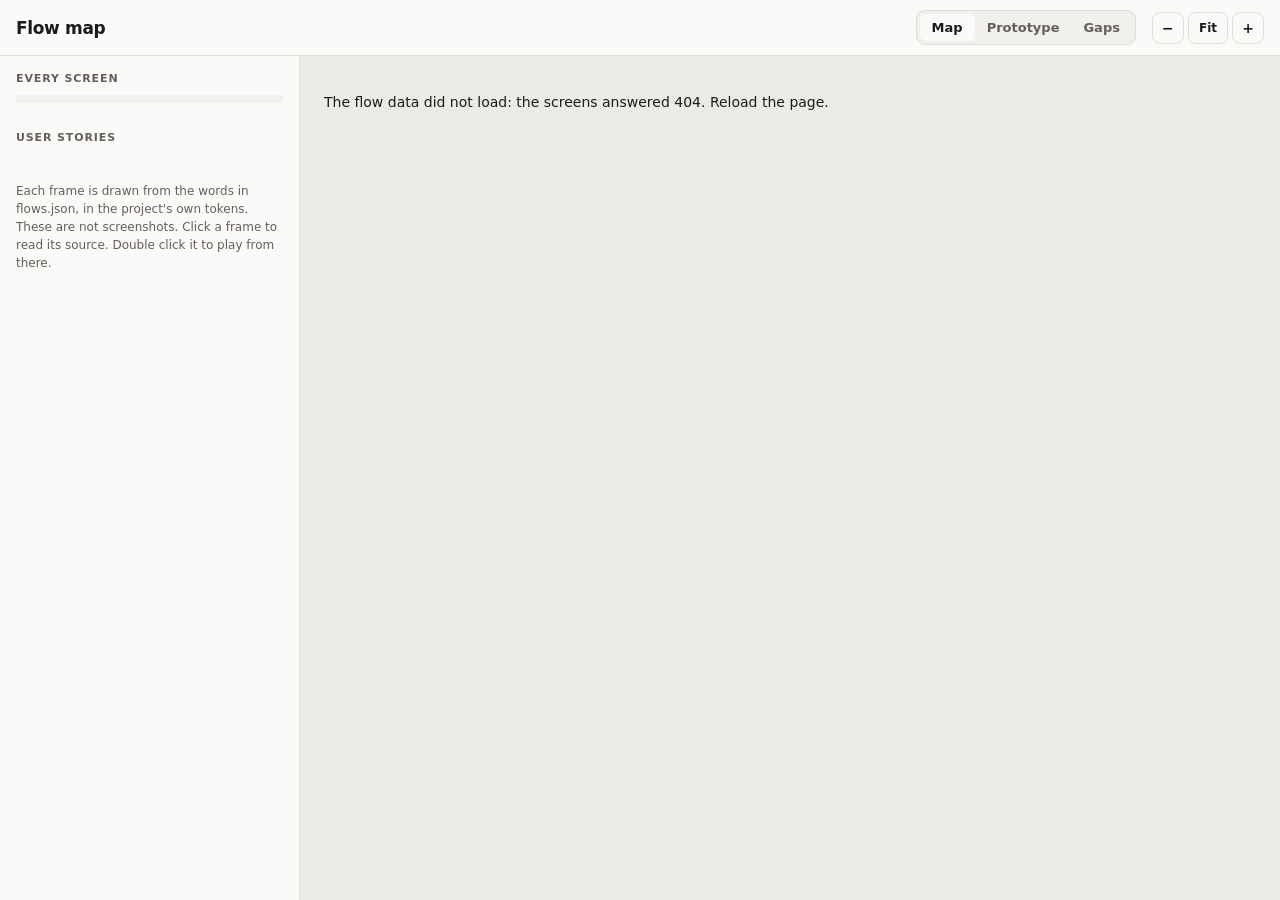
==== commit 04d556b7: "9.5: feat: stories and mockups open the flow map from the stage" ====
--- a/skills/flow-map/index.html
+++ b/skills/flow-map/index.html
@@ -704,8 +704,11 @@
 $("#z-fit").onclick = fit;
 window.addEventListener("resize", function () { if (mode === "map") { fit(); } });
 
-fetch("flows.json").then(function (r) {
-  if (!r.ok) { throw new Error("flows.json answered " + r.status); }
+// The screens come from the stage this page is opened at, which is one step above the page. The
+// site serves the page at <stage>/map/ and the screens at <stage>/flows.json, so a project keeps
+// its screens in the system that holds the rest of its design and publishes nothing.
+fetch("../flows.json").then(function (r) {
+  if (!r.ok) { throw new Error("the screens answered " + r.status); }
   return r.json();
 }).then(function (d) {
   DATA = d;
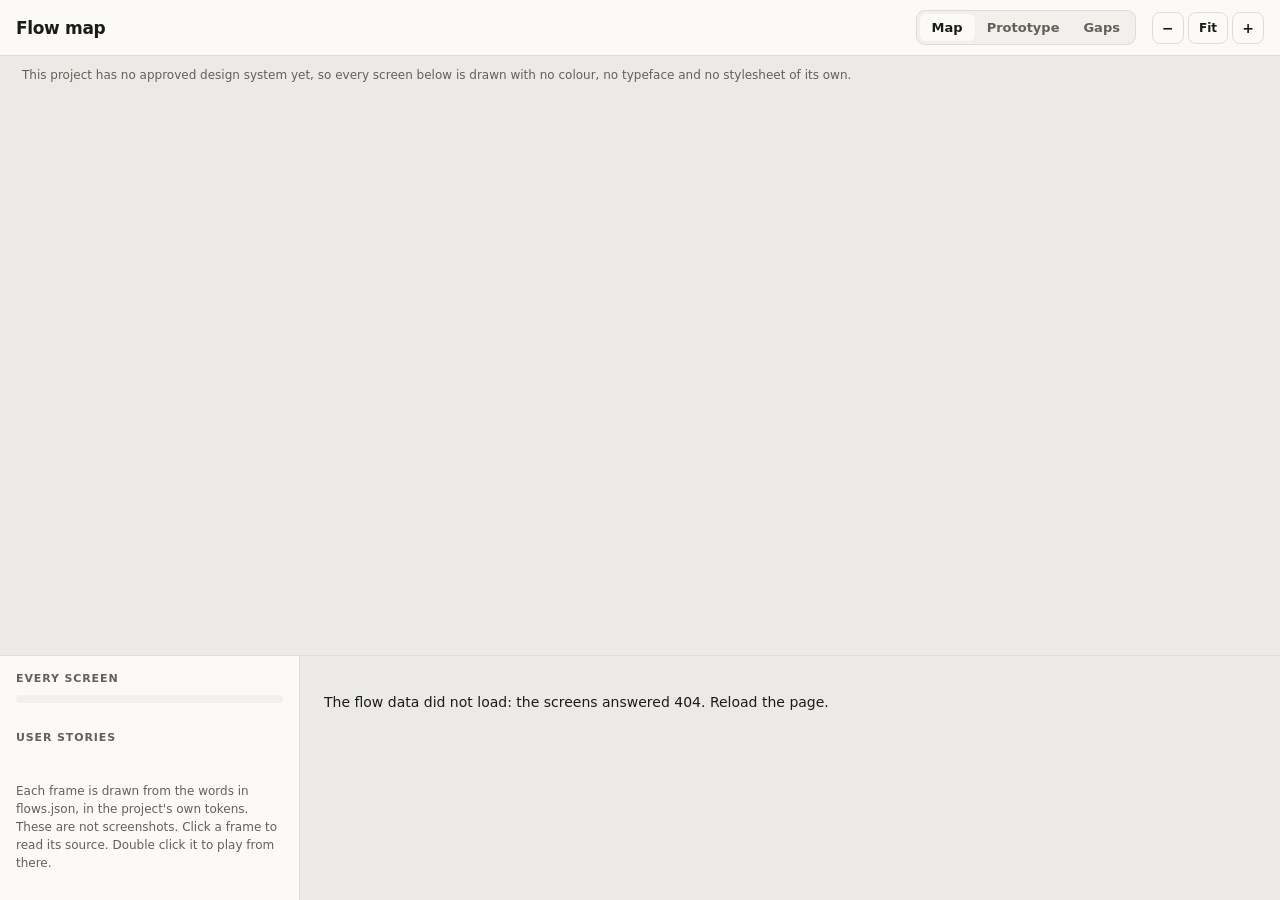
==== commit a05a3ec4: "11.3: feat: a screen written in html is drawn inside a contained frame" ====
--- a/skills/flow-map/index.html
+++ b/skills/flow-map/index.html
@@ -56,6 +56,7 @@
 .story .m{grid-column:2;font-size:12px;color:var(--muted);display:flex;flex-direction:column;gap:6px}
 .story .bars{height:5px}
 .note{font-size:12px;line-height:1.5;color:var(--muted)}
+.sysnote{margin:0;padding:10px 22px;font-size:12px;line-height:1.5;color:var(--muted);border-bottom:1px solid var(--line)}
 
 main{position:relative;min-width:0;min-height:0;display:flex;flex-direction:column}
 .storyhead{padding:14px 20px 10px;display:flex;flex-direction:column;gap:4px;border-bottom:1px solid var(--line);background:var(--panel)}
@@ -147,6 +148,11 @@
    given. A literal value here would be this page's opinion about somebody else's product, so the
    test refuses one. */
 .frame{font-family:var(--t-font-sans);color:var(--t-colour-ink);flex:none}
+/* A screen written as markup is a document of its own. The page sizes the frame and scales it, and
+   reaches no further: everything a person sees inside it came from the design system and from the
+   session. On the map the frame takes no press, so a click still reaches the node under it. */
+.frame iframe.screen{border:0;padding:0;display:block;transform-origin:0 0}
+.node iframe.screen{pointer-events:none}
 .frame-mobile{width:220px}
 .frame-mobile .bezel{width:220px;height:452px;border-radius:30px;background:var(--t-colour-frame);padding:7px;position:relative}
 .frame-mobile .notch{position:absolute;top:8px;left:50%;width:62px;height:17px;margin-left:-31px;border-radius:10px;background:var(--t-colour-frame);z-index:2}
@@ -242,6 +248,8 @@
       <button id="z-in" aria-label="Zoom in">+</button>
     </div>
   </header>
+  <p class="sysnote" id="sysnote" hidden>This project has no approved design system yet, so every
+    screen below is drawn with no colour, no typeface and no stylesheet of its own.</p>
   <div class="body">
     <aside>
       <section style="display:flex;flex-direction:column;gap:10px">
@@ -376,14 +384,95 @@
   return ((screen && screen.el) || []).map(renderEl).join("");
 }
 
+// SIZES is the size a session writes css at, for each surface. A screen is written at the size of
+// the real thing, so the css in it is the css the product needs, and the page scales the whole
+// document into the frame rather than asking for a drawing at frame size.
+var SIZES = { mobile: { width: 390, height: 844 }, web: { width: 1280, height: 800 } };
+
+// HOLES is the space each frame leaves for the screen, in this page's pixels. The bezel and the
+// browser chrome keep the size they have, so these are what the document is scaled to fit.
+var HOLES = { mobile: { width: 206, height: 438 }, web: { width: 358, height: 424 } };
+
+// POLICY is everything a screen document is allowed to reach: nothing, beyond an image and a font
+// that travel inside it. The frame allows a script so the page's own courier can work later; what
+// the session wrote is taken out before the document is built.
+var POLICY = "default-src 'none'; img-src data:; font-src data:; style-src 'unsafe-inline'; " +
+  "script-src 'unsafe-inline'; form-action 'none'; base-uri 'none'";
+
+// A script element, and an attribute whose name starts with "on". An artifact written before the
+// gate read for these is still drawn by this page, so the page takes them out itself.
+var A_SCRIPT = /<script\b[\s\S]*?(?:<\/script\s*>|$)/gi;
+var AN_EVENT = /\son[a-z-]+\s*=\s*(?:"[^"]*"|'[^']*'|[^\s>]+)/gi;
+
+// viewportOf answers the size a screen was written at: the size of its surface, unless the screen
+// names another.
+function viewportOf(screen) {
+  var size = SIZES[surfaceOf(screen)], held = (screen && screen.viewport) || {};
+  return { width: whole(held.width, size.width), height: whole(held.height, size.height) };
+}
+
+function whole(value, fallback) {
+  var n = Math.round(Number(value));
+  return isFinite(n) && n > 0 ? n : fallback;
+}
+
+// safeMarkup is the markup with nothing left in it that can run.
+function safeMarkup(markup) {
+  return String(markup === null || markup === undefined ? "" : markup)
+    .replace(A_SCRIPT, "").replace(AN_EVENT, "");
+}
+
+// composeScreen answers the whole document of one screen: the values of the project, the
+// stylesheet every screen is given, the size it was written at, and the markup of its body. It is
+// the only thing a frame is given, so a rule in one screen cannot reach another.
+function composeScreen(screen, system) {
+  var size = viewportOf(screen), held = system || {};
+  var properties = tokenStyle(held.tokens);
+  // A stylesheet that closed its own element would put the rest of the document outside it.
+  var sheet = safeMarkup(typeof held.css === "string" ? held.css : "").split("</sty" + "le").join("");
+  return "<!doctype html>" +
+    '<meta charset="utf-8">' +
+    '<meta name="viewport" content="width=' + size.width + ',initial-scale=1">' +
+    '<meta http-equiv="Content-Security-Policy" content="' + POLICY + '">' +
+    (properties ? "<style>:root{" + properties + "}</style>" : "") +
+    (sheet ? "<style>" + sheet + "</style>" : "") +
+    "<style>html,body{margin:0;padding:0;width:" + size.width + "px;height:" + size.height +
+    "px;overflow:hidden}</style>" +
+    "<body>" + safeMarkup(screen && screen.html) + "</body>";
+}
+
+// screenFrame is the frame that document goes in. The sandbox attribute gives it an origin of its
+// own, so it cannot read this page, reach storage, move the window or submit a form. The transform
+// fits the document into the hole the frame leaves, which is what keeps the bezel the size it is.
+function screenFrame(screen, system) {
+  var size = viewportOf(screen), hole = HOLES[surfaceOf(screen)];
+  var scale = Math.min(hole.width / size.width, hole.height / size.height);
+  var wide = Math.round(size.width * scale), tall = Math.round(size.height * scale);
+  var style = "width:" + size.width + "px;height:" + size.height + "px" +
+    ";transform:scale(" + Math.round(scale * 10000) / 10000 + ")" +
+    ";margin-right:" + (wide - size.width) + "px;margin-bottom:" + (tall - size.height) + "px" +
+    ";margin-left:" + Math.round((hole.width - wide) / 2) + "px";
+  return '<iframe class="screen" sandbox="allow-scripts" title="' + esc((screen && screen.name) || "") + '"' +
+    ' width="' + size.width + '" height="' + size.height + '" loading="lazy"' +
+    ' style="' + style + '" srcdoc="' + esc(composeScreen(screen, system)) + '"></iframe>';
+}
+
+// writtenInMarkup says which of the two a screen is. The shape list is removed later; until then a
+// screen that carries one is drawn the way it has always been drawn.
+function writtenInMarkup(screen) {
+  return !!(screen && typeof screen.html === "string" && screen.html !== "");
+}
+
 // renderScreen draws one screen inside the frame its surface asks for: a phone for mobile, a
-// browser with an address bar for web. The tokens ride on the frame as custom properties, so every
-// colour and font below it is the project's own.
-function renderScreen(screen, tokens) {
+// browser with an address bar for web. The values of the design system ride on the frame as custom
+// properties, so the furniture around a screen is the project's own as well.
+function renderScreen(screen, system) {
   var surface = surfaceOf(screen);
-  var hasDock = (((screen && screen.el) || []).some(function (e) { return e.t === "dock"; })) ? " hasdock" : "";
-  var style = ' style="' + tokenStyle(tokens) + '"';
-  var inside = '<div class="screen' + hasDock + '">' + renderElements(screen) + "</div>";
+  var written = writtenInMarkup(screen);
+  var hasDock = (!written && ((screen && screen.el) || []).some(function (e) { return e.t === "dock"; })) ? " hasdock" : "";
+  var style = ' style="' + tokenStyle((system || {}).tokens) + '"';
+  var inside = written ? screenFrame(screen, system)
+    : '<div class="screen' + hasDock + '">' + renderElements(screen) + "</div>";
   if (surface === SURFACES.web) {
     return '<div class="frame frame-web" data-surface="web"' + style + '>' +
       '<div class="chrome"><i class="light"></i><i class="light"></i><i class="light"></i>' +
@@ -399,14 +488,14 @@
 var NODE_W = 360, NODE_H = 452, CAP = 30, COL = 470, ROW = 610, PAD_X = 140, PAD_TOP = 150, PAD_BOTTOM = 120;
 var EDGE = { built: "built", designed: "designed", named: "named", missing: "gap", later: "later", proposed: "proposed" };
 
-var DATA, mode = "map", storyId, zoom = 1, selected = null, playTrail = [];
+var DATA, SYSTEM = null, mode = "map", storyId, zoom = 1, selected = null, playTrail = [];
 var $ = function (s, r) { return (r || document).querySelector(s); };
 var col = function (s) { return "var(--s-" + s + ")"; };
 var remember = function (k, v) { try { localStorage.setItem("flow-map-" + k, v); } catch (e) { /* storage is optional */ } };
 var recall = function (k) { try { return localStorage.getItem("flow-map-" + k); } catch (e) { return null; } };
 
 function screenOf(id) { return DATA.screens[id] || { name: id, status: "gap", q: "No screen with this name is in flows.json." }; }
-function frameOf(s) { return s.status === "gap" ? renderGap(s) : renderScreen(s, DATA.tokens); }
+function frameOf(s) { return s.status === "gap" ? renderGap(s) : renderScreen(s, SYSTEM); }
 function renderGap(s) { return '<div class="gapcard"><div class="q">?</div><b>' + esc(s.name) + "</b><p>" + esc(s.q) + "</p></div>"; }
 
 function counts(ids) {
@@ -704,10 +793,23 @@
 $("#z-fit").onclick = fit;
 window.addEventListener("resize", function () { if (mode === "map") { fit(); } });
 
+// The design system belongs to the project rather than to the mockups, so it sits one level above
+// the screens. A project that has not written one answers 404, which is not a fault: every screen
+// is then drawn with nothing of its own, and the line above the frames says so.
+function readSystem() {
+  return fetch("../../design-system.json").then(function (r) {
+    return r.ok ? r.json() : null;
+  }).catch(function () { return null; });
+}
+
 // The screens come from the stage this page is opened at, which is one step above the page. The
 // site serves the page at <stage>/map/ and the screens at <stage>/flows.json, so a project keeps
 // its screens in the system that holds the rest of its design and publishes nothing.
-fetch("../flows.json").then(function (r) {
+readSystem().then(function (system) {
+  SYSTEM = system;
+  $("#sysnote").hidden = !!(system && system.tokens);
+  return fetch("../flows.json");
+}).then(function (r) {
   if (!r.ok) { throw new Error("the screens answered " + r.status); }
   return r.json();
 }).then(function (d) {
